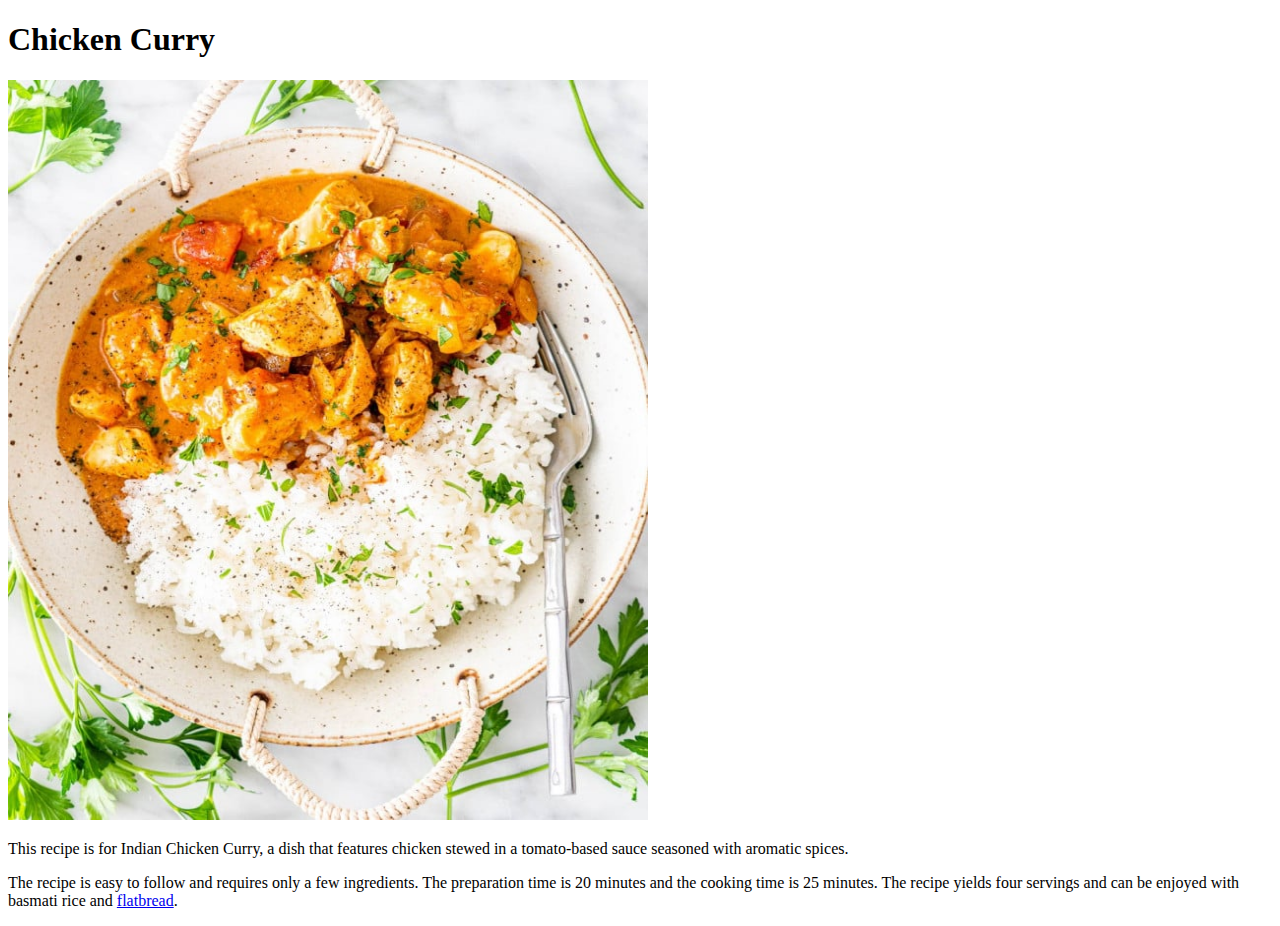
==== recipes/chicken_curry.html @ 33cbfa3d "Add chicken curry recipe along with description" ====
<!DOCTYPE html>
<html lang="en">
    <head>
        <meta charset="UTF-8">
        <title>Chicken Curry recipe</title>
    </head>
    <body>
        <h1>Chicken Curry</h1>
        <img src="chicken-curry.jpg" alt="Picture of Chicken Curry" height="740" width="640">
        <p>This recipe is for Indian Chicken Curry, a dish that features chicken stewed in a tomato-based sauce seasoned with aromatic spices.</p>
        <p>The recipe is easy to follow and requires only a few ingredients. The preparation time is 20 minutes and the cooking time is 25 minutes. The recipe yields four servings and can be enjoyed with basmati rice and <a href="flatbread.html">flatbread</a>.</p>
    </body>
</html>
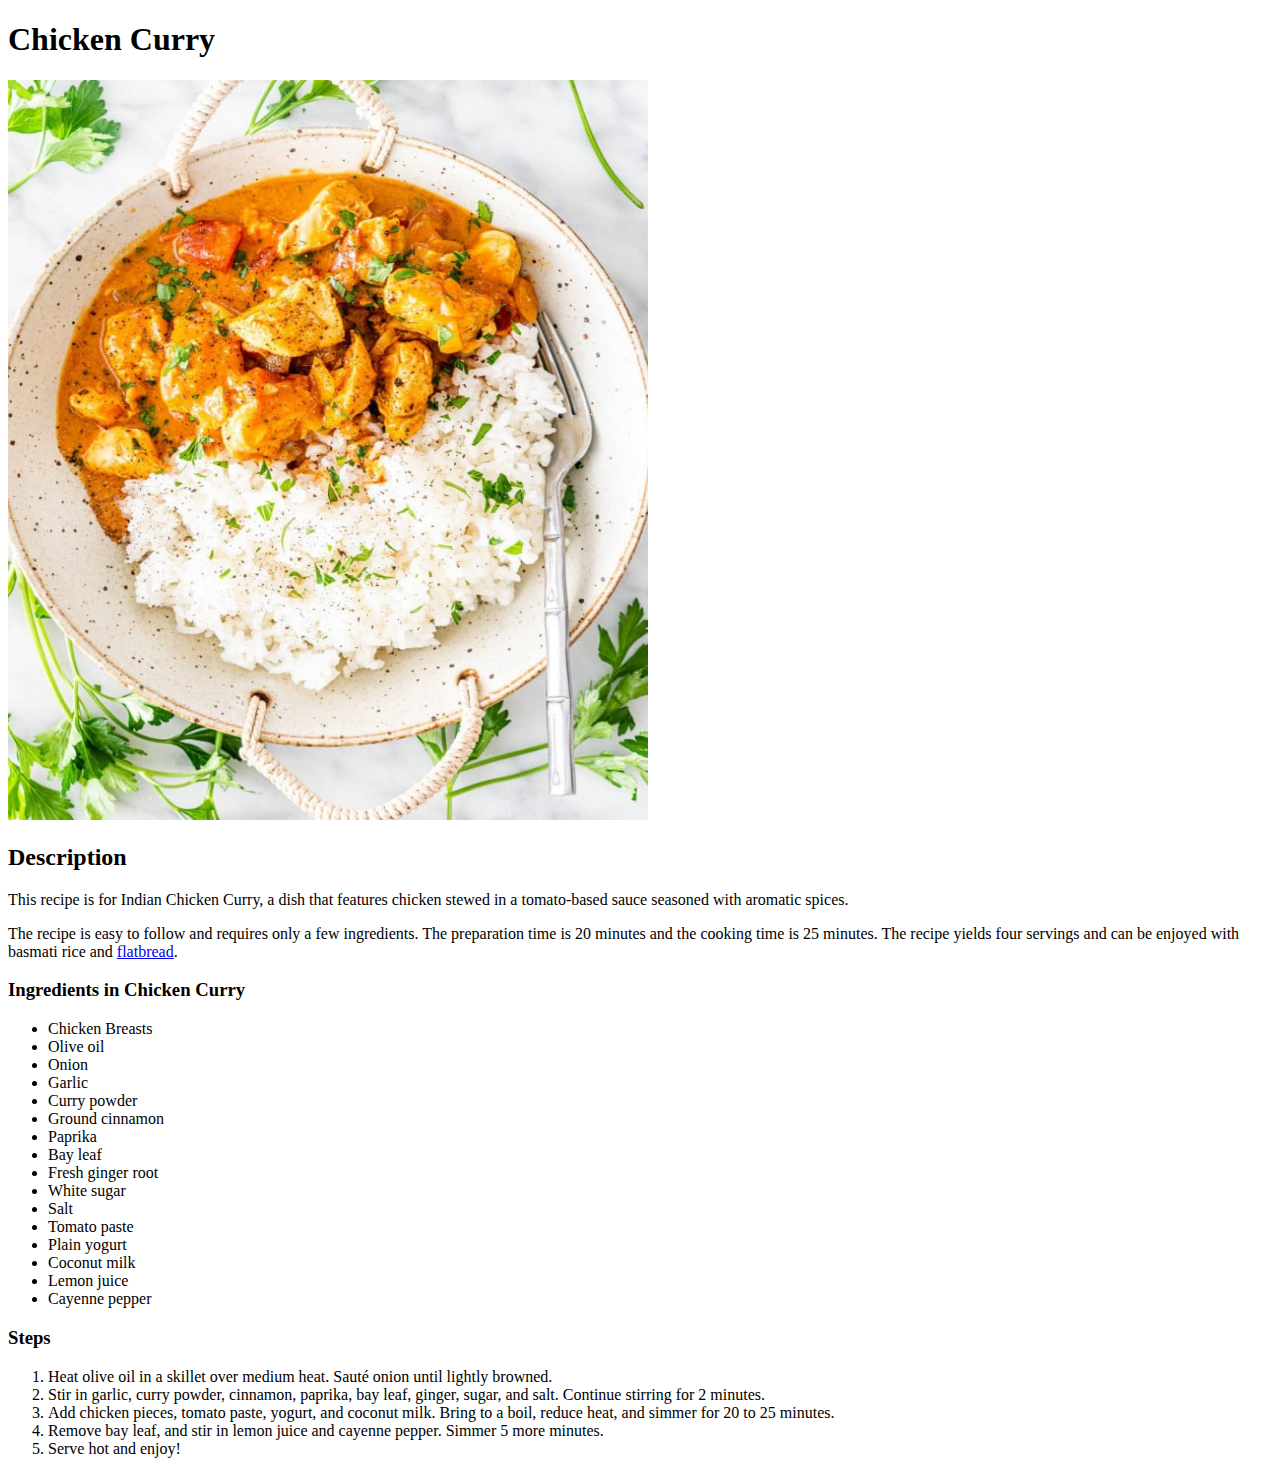
==== commit 61cadeea: "Add Chicken Curry ingredients and instructions" ====
--- a/recipes/chicken_curry.html
+++ b/recipes/chicken_curry.html
@@ -7,7 +7,35 @@
     <body>
         <h1>Chicken Curry</h1>
         <img src="chicken-curry.jpg" alt="Picture of Chicken Curry" height="740" width="640">
+        <h2>Description</h2>
         <p>This recipe is for Indian Chicken Curry, a dish that features chicken stewed in a tomato-based sauce seasoned with aromatic spices.</p>
         <p>The recipe is easy to follow and requires only a few ingredients. The preparation time is 20 minutes and the cooking time is 25 minutes. The recipe yields four servings and can be enjoyed with basmati rice and <a href="flatbread.html">flatbread</a>.</p>
+        <h3>Ingredients in Chicken Curry</h3>
+        <ul>
+            <li>Chicken Breasts</li>
+            <li>Olive oil</li>
+            <li>Onion</li>
+            <li>Garlic</li>
+            <li>Curry powder</li>
+            <li>Ground cinnamon</li>
+            <li>Paprika</li>
+            <li>Bay leaf</li>
+            <li>Fresh ginger root</li>
+            <li>White sugar</li>
+            <li>Salt</li>
+            <li>Tomato paste</li>
+            <li>Plain yogurt</li>
+            <li>Coconut milk</li>
+            <li>Lemon juice</li>
+            <li>Cayenne pepper</li>
+        </ul>
+        <h3>Steps</h3>
+        <ol>
+            <li>Heat olive oil in a skillet over medium heat. Sauté onion until lightly browned.</li>
+            <li>Stir in garlic, curry powder, cinnamon, paprika, bay leaf, ginger, sugar, and salt. Continue stirring for 2 minutes.</li>
+            <li>Add chicken pieces, tomato paste, yogurt, and coconut milk. Bring to a boil, reduce heat, and simmer for 20 to 25 minutes.</li>
+            <li>Remove bay leaf, and stir in lemon juice and cayenne pepper. Simmer 5 more minutes.</li>
+            <li>Serve hot and enjoy!</li>
+        </ol>
     </body>
 </html>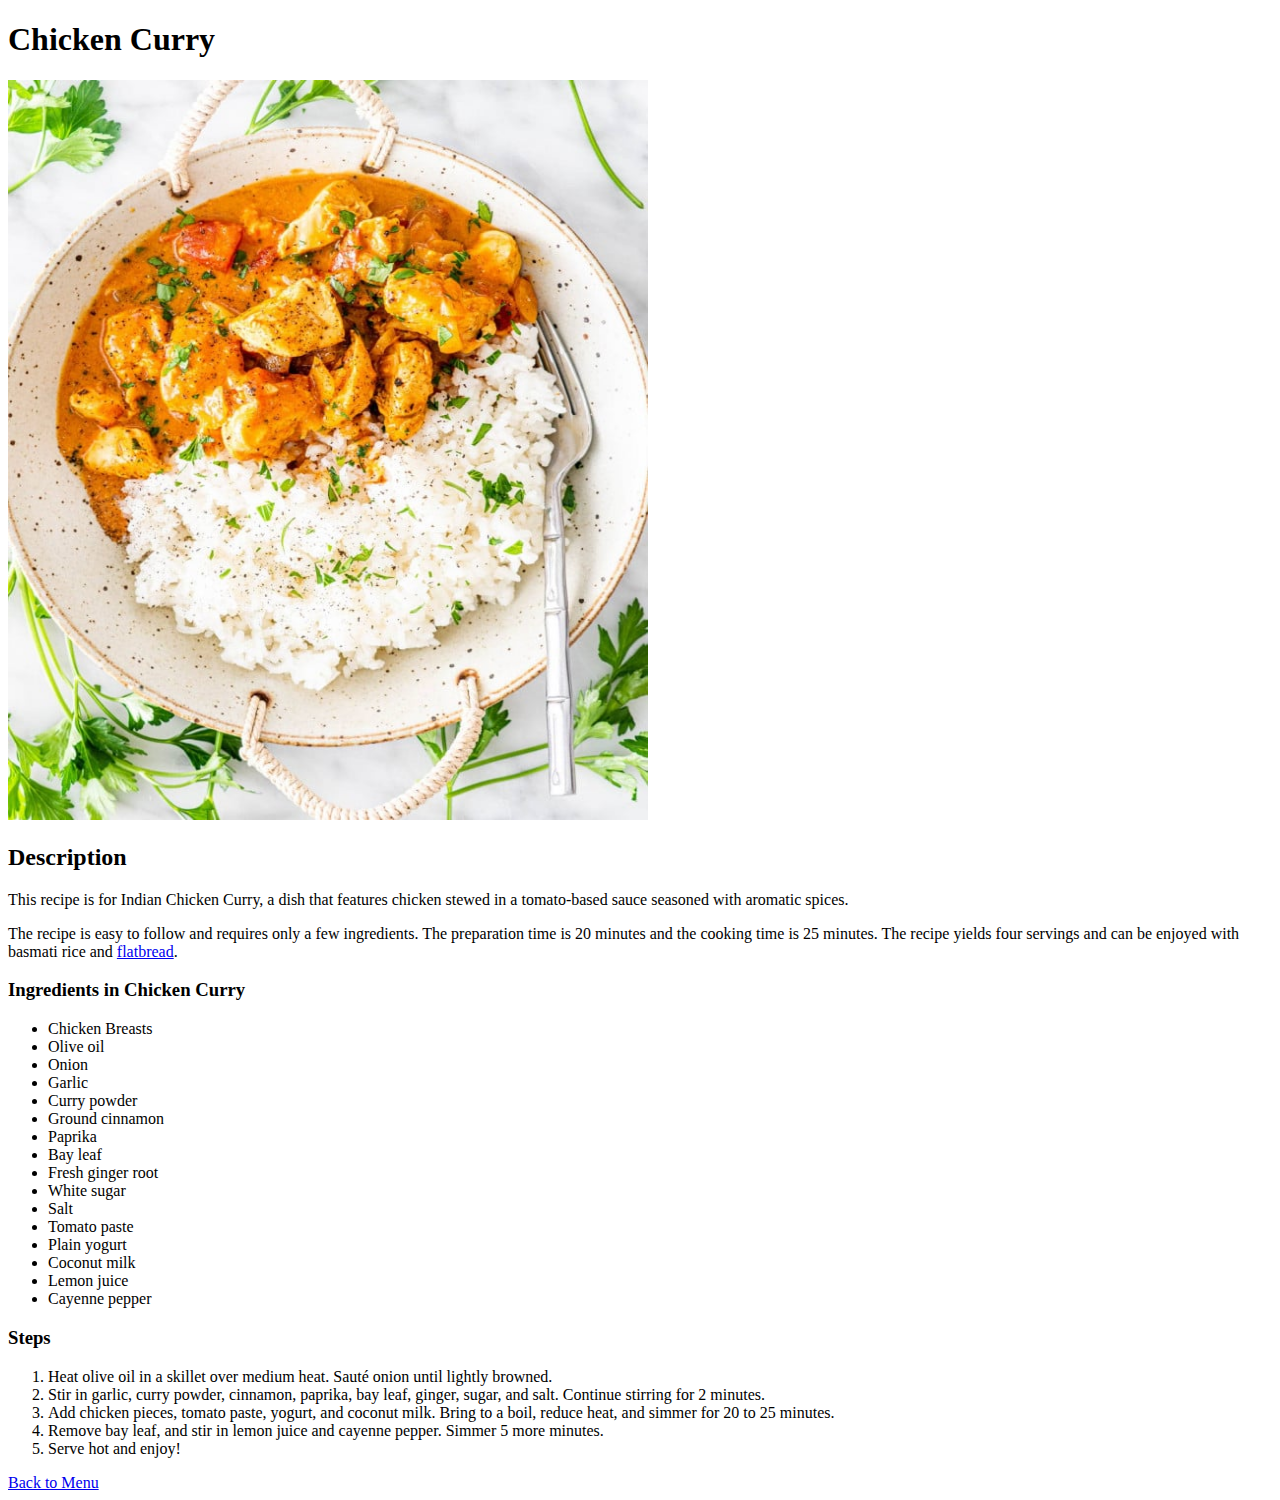
==== commit b49af33a: "Add a back to menu link at the end of recipe pages" ====
--- a/recipes/chicken_curry.html
+++ b/recipes/chicken_curry.html
@@ -6,7 +6,7 @@
     </head>
     <body>
         <h1>Chicken Curry</h1>
-        <img src="chicken-curry.jpg" alt="Picture of Chicken Curry" height="740" width="640">
+        <img src="./images/chicken-curry.jpg" alt="Picture of Chicken Curry" height="740" width="640">
         <h2>Description</h2>
         <p>This recipe is for Indian Chicken Curry, a dish that features chicken stewed in a tomato-based sauce seasoned with aromatic spices.</p>
         <p>The recipe is easy to follow and requires only a few ingredients. The preparation time is 20 minutes and the cooking time is 25 minutes. The recipe yields four servings and can be enjoyed with basmati rice and <a href="flatbread.html">flatbread</a>.</p>
@@ -37,5 +37,6 @@
             <li>Remove bay leaf, and stir in lemon juice and cayenne pepper. Simmer 5 more minutes.</li>
             <li>Serve hot and enjoy!</li>
         </ol>
+        <a href="./../index.html">Back to Menu</a>
     </body>
 </html>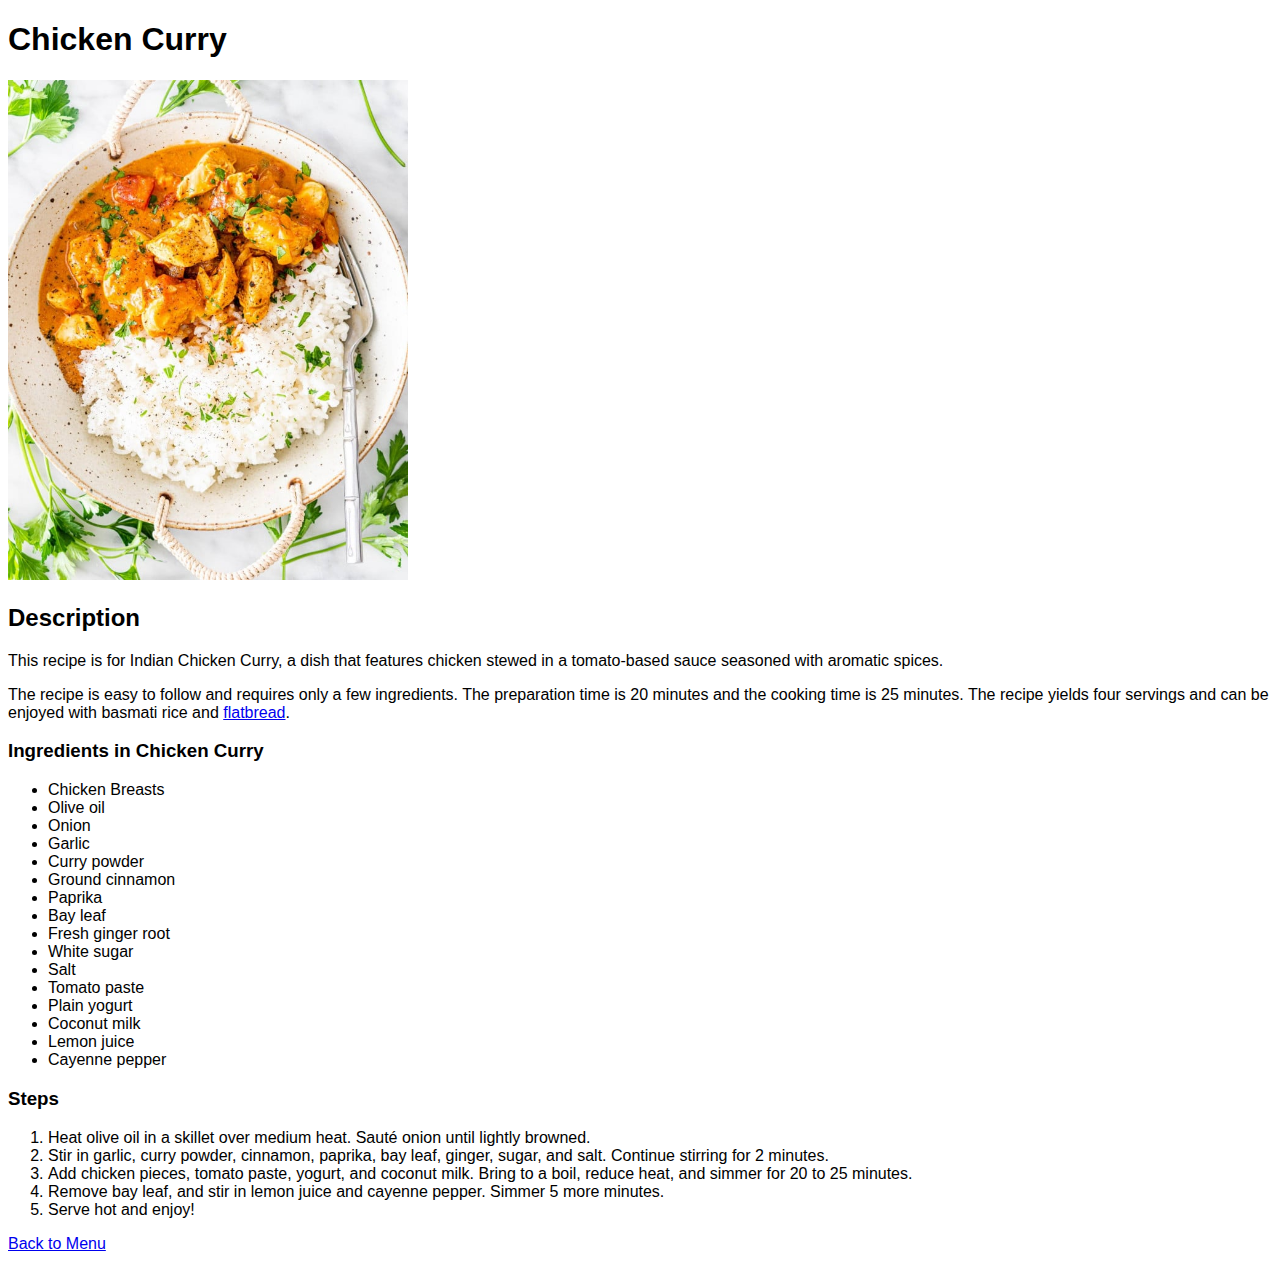
==== commit 7446ece6: "Fix error, add style.css, update font & images" ====
--- a/recipes/chicken_curry.html
+++ b/recipes/chicken_curry.html
@@ -3,10 +3,11 @@
     <head>
         <meta charset="UTF-8">
         <title>Chicken Curry recipe</title>
+        <link rel="stylesheet" href="../style.css">
     </head>
     <body>
         <h1>Chicken Curry</h1>
-        <img src="./images/chicken-curry.jpg" alt="Picture of Chicken Curry" height="740" width="640">
+        <img src="./images/chicken-curry.jpg" alt="Picture of Chicken Curry" class="resize" width="650" height="813">
         <h2>Description</h2>
         <p>This recipe is for Indian Chicken Curry, a dish that features chicken stewed in a tomato-based sauce seasoned with aromatic spices.</p>
         <p>The recipe is easy to follow and requires only a few ingredients. The preparation time is 20 minutes and the cooking time is 25 minutes. The recipe yields four servings and can be enjoyed with basmati rice and <a href="flatbread.html">flatbread</a>.</p>
--- a/style.css
+++ b/style.css
@@ -0,0 +1,8 @@
+body {
+    font-family: Arial, Helvetica, sans-serif;
+}
+
+.resize {
+    width: auto;
+    height: 500px;
+}